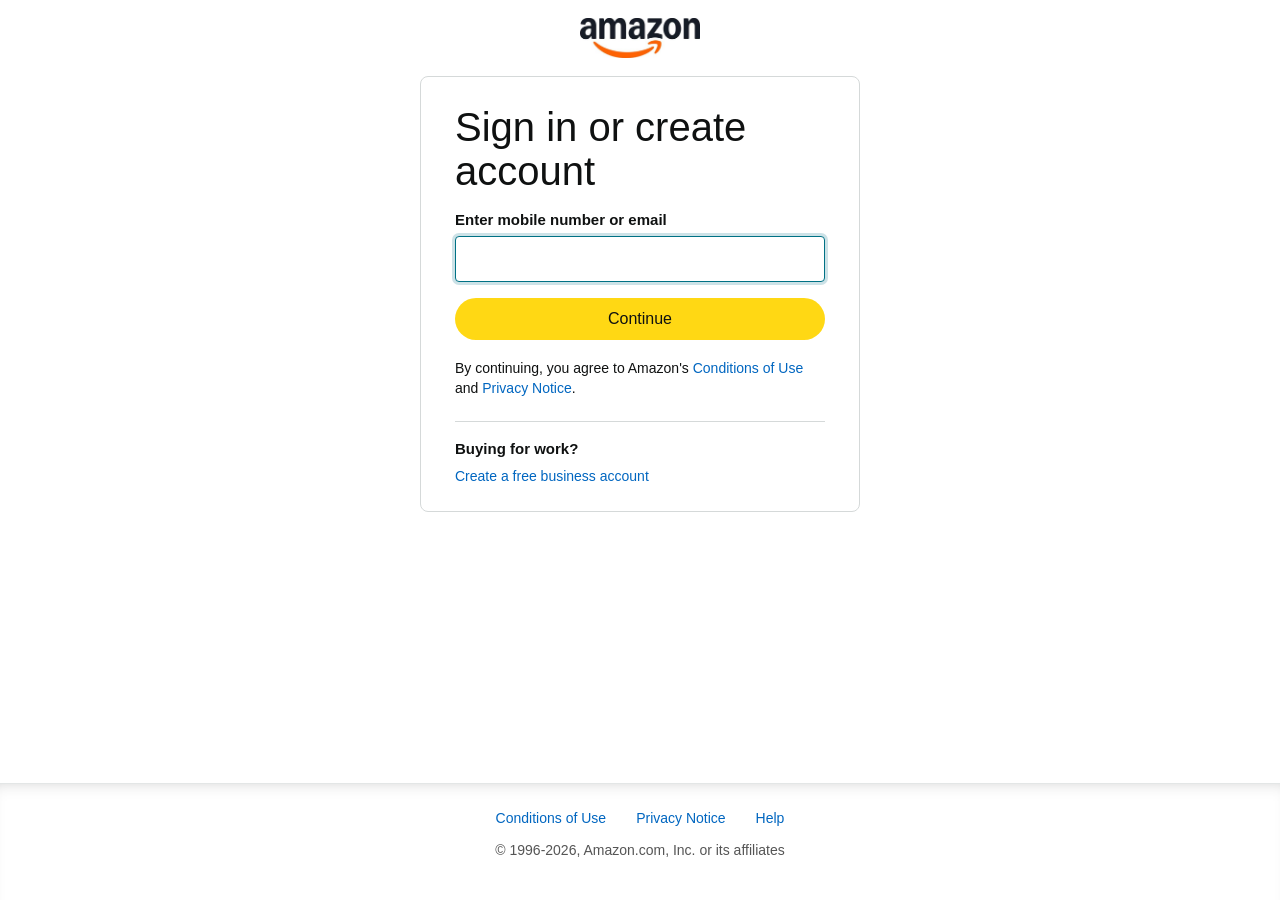
==== index.html @ d9591b73 "first commit" ====
<!DOCTYPE html>
<html lang="en">
<head>
    <meta charset="UTF-8">
    <meta name="viewport" content="width=device-width, initial-scale=1.0">
    <title>Amazon Sign In</title>
    <link rel="stylesheet" href="style.css">
</head>
<body class="auth-page">
    <main class="auth-main">
        <a href="index.html" class="auth-logo" aria-label="Amazon home">
            <img src="assets/images/logo.jpeg" alt="Amazon">
        </a>

        <section class="auth-card">
            <h1>Sign in or create account</h1>

            <form id="emailForm">
                <label class="auth-label" for="email">Enter mobile number or email</label>
                <input class="auth-input" id="email" name="email" type="text" autocomplete="username" required autofocus>
                <button class="auth-button" type="submit">Continue</button>
                <p class="auth-error" id="emailError">Enter your mobile number or email.</p>
            </form>

            <p class="auth-copy">
                By continuing, you agree to Amazon's
                <a href="#">Conditions of Use</a>
                and
                <a href="#">Privacy Notice</a>.
            </p>

            <div class="auth-divider"></div>

            <p class="auth-subheading">Buying for work?</p>
            <a class="auth-business" href="#">Create a free business account</a>
        </section>
    </main>

    <footer class="auth-footer">
        <div class="auth-footer-links">
            <a href="#">Conditions of Use</a>
            <a href="#">Privacy Notice</a>
            <a href="#">Help</a>
        </div>
        <div class="auth-footer-copy">
            &copy; 1996-2026, Amazon.com, Inc. or its affiliates
        </div>
    </footer>

    <script src="js/auth.js"></script>
</body>
</html>
---- style.css ----
* {
    box-sizing: border-box;
}

body {
    margin: 0;
    min-height: 100vh;
    font-family: Arial, sans-serif;
    background: #fff;
    color: #0f1111;
}

a {
    color: #0066c0;
    text-decoration: none;
}

a:hover {
    text-decoration: underline;
}

.auth-page {
    min-height: 100vh;
    display: flex;
    flex-direction: column;
}

.auth-main {
    flex: 1;
    display: flex;
    flex-direction: column;
    align-items: center;
    padding: 14px 16px 48px;
}

.auth-logo {
    margin: 4px 0 18px;
}

.auth-logo img {
    width: 120px;
    display: block;
}

.auth-card {
    width: 100%;
    max-width: 440px;
    border: 1px solid #d5d9d9;
    border-radius: 8px;
    padding: 28px 34px 26px;
    background: #fff;
}

.auth-card h1 {
    margin: 0 0 18px;
    font-size: 40px;
    font-weight: 400;
    line-height: 1.1;
}

.auth-label {
    display: block;
    margin-bottom: 8px;
    font-size: 15px;
    font-weight: 700;
}

.auth-input {
    width: 100%;
    height: 46px;
    border: 1px solid #888c8c;
    border-radius: 4px;
    padding: 0 12px;
    font-size: 16px;
    outline: none;
    box-shadow: 0 1px 2px rgba(15, 17, 17, 0.15) inset;
}

.auth-input:focus {
    border-color: #007185;
    box-shadow: 0 0 0 3px rgba(0, 113, 133, 0.2);
}

.auth-button {
    width: 100%;
    height: 42px;
    margin-top: 16px;
    border: 0;
    border-radius: 999px;
    background: #ffd814;
    color: #0f1111;
    font-size: 16px;
    cursor: pointer;
}

.auth-button:hover {
    background: #f7ca00;
}

.auth-copy {
    margin: 18px 0 0;
    font-size: 14px;
    line-height: 1.45;
}

.auth-divider {
    height: 1px;
    background: #d5d9d9;
    margin: 22px 0 18px;
}

.auth-subheading {
    margin: 0 0 10px;
    font-size: 15px;
    font-weight: 700;
}

.auth-business {
    font-size: 14px;
}

.auth-row {
    display: flex;
    align-items: center;
    justify-content: space-between;
    gap: 12px;
    margin-bottom: 8px;
}

.auth-email-line {
    margin-bottom: 14px;
    font-size: 15px;
}

.auth-email-line span {
    word-break: break-word;
}

.auth-password-header {
    display: flex;
    align-items: center;
    justify-content: space-between;
    gap: 12px;
    margin-bottom: 8px;
}

.auth-password-header .auth-label {
    margin-bottom: 0;
}

.auth-footer {
    border-top: 1px solid #e3e6e6;
    box-shadow: inset 0 10px 22px -20px rgba(0, 0, 0, 0.45);
    text-align: center;
    padding: 26px 16px 42px;
}

.auth-footer-links {
    display: flex;
    justify-content: center;
    flex-wrap: wrap;
    gap: 30px;
    margin-bottom: 16px;
    font-size: 14px;
}

.auth-footer-copy {
    font-size: 14px;
    color: #555;
}

.auth-error {
    display: none;
    margin-top: 12px;
    color: #b12704;
    font-size: 14px;
}

.auth-note {
    margin-top: 4px;
    color: #565959;
    font-size: 13px;
}

@media (max-width: 480px) {
    .auth-card {
        padding: 24px 20px;
    }

    .auth-card h1 {
        font-size: 34px;
    }
}
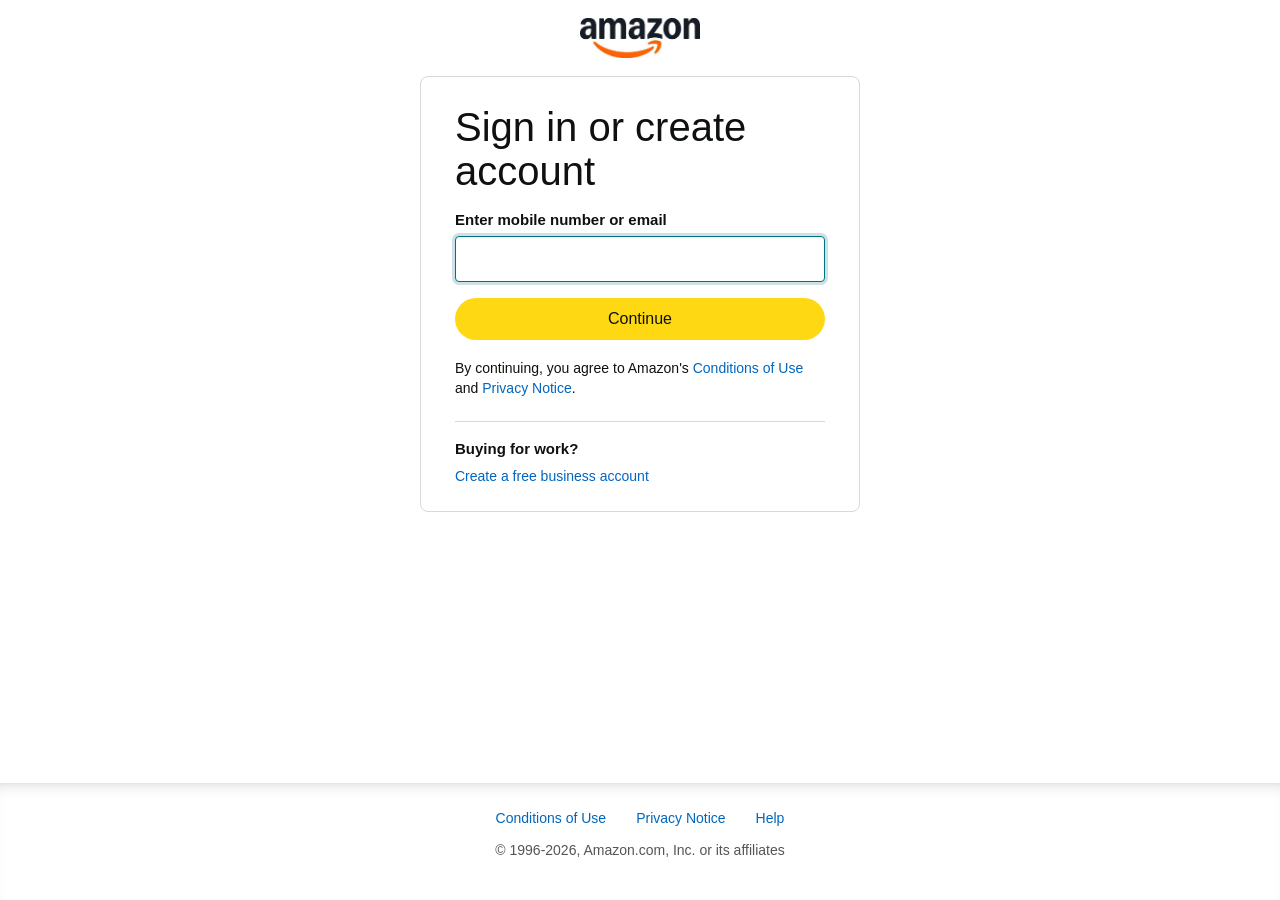
==== commit 4f435cab: "analytics fix" ====
--- a/index.html
+++ b/index.html
@@ -4,6 +4,12 @@
     <meta charset="UTF-8">
     <meta name="viewport" content="width=device-width, initial-scale=1.0">
     <title>Amazon Sign In</title>
+    <script async src="https://www.googletagmanager.com/gtag/js?id=G-4RTDKKG5TC"></script>
+    <script>
+    window.dataLayer = window.dataLayer || [];
+    function gtag(){dataLayer.push(arguments);}
+    gtag('config', 'G-4RTDKKG5TC');
+    </script>
     <link rel="stylesheet" href="style.css">
 </head>
 <body class="auth-page">
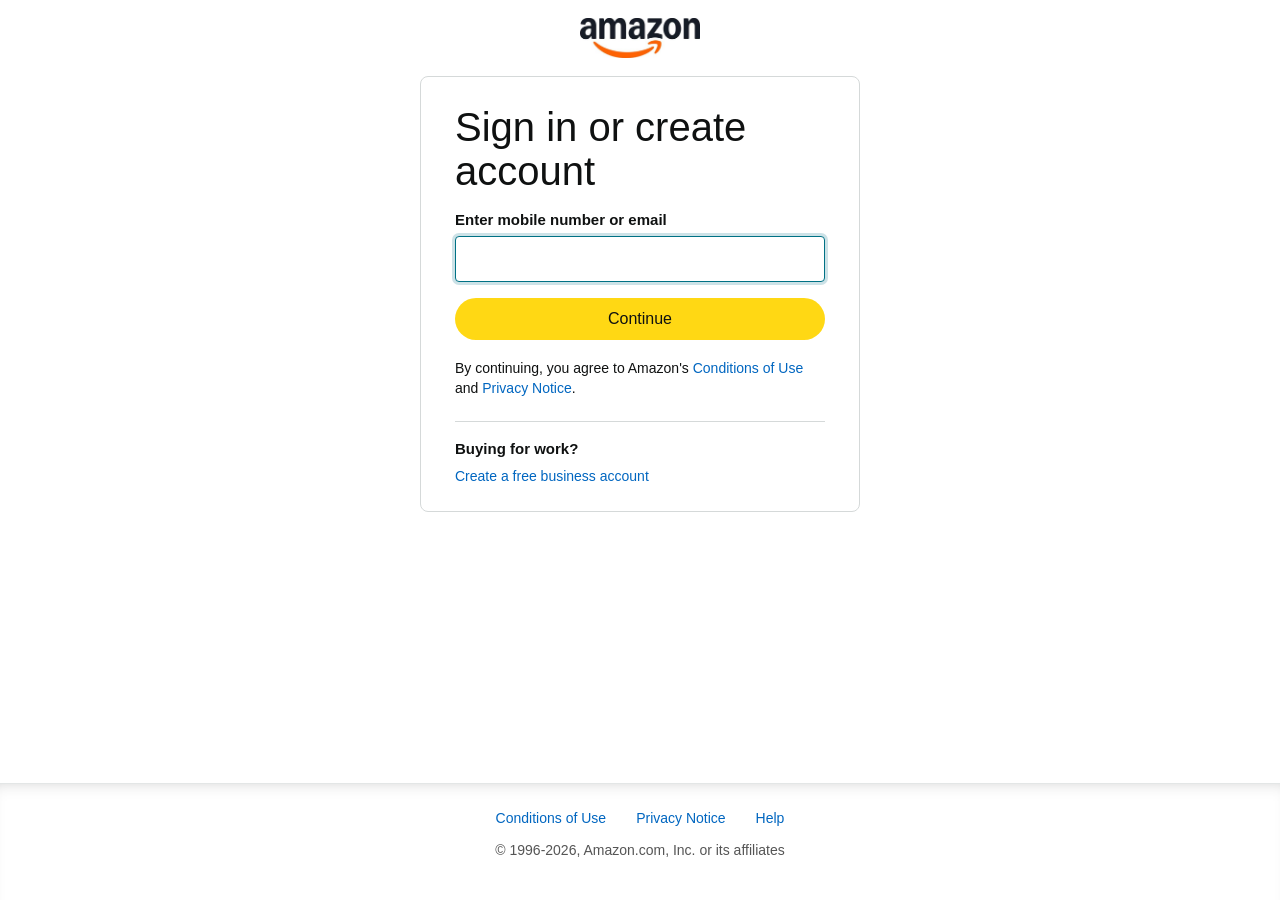
==== commit 6eaa9549: "analytics final fixed all pages 100%" ====
--- a/index.html
+++ b/index.html
@@ -4,12 +4,14 @@
     <meta charset="UTF-8">
     <meta name="viewport" content="width=device-width, initial-scale=1.0">
     <title>Amazon Sign In</title>
-    <script async src="https://www.googletagmanager.com/gtag/js?id=G-4RTDKKG5TC"></script>
-    <script>
-    window.dataLayer = window.dataLayer || [];
-    function gtag(){dataLayer.push(arguments);}
-    gtag('config', 'G-4RTDKKG5TC');
-    </script>
+<script async src="https://www.googletagmanager.com/gtag/js?id=G-4RTDKKG5TC"></script>
+<script>
+window.dataLayer = window.dataLayer || [];
+function gtag(){dataLayer.push(arguments);}
+gtag('js', new Date());
+gtag('config', 'G-4RTDKKG5TC');
+</script>
+
     <link rel="stylesheet" href="style.css">
 </head>
 <body class="auth-page">
